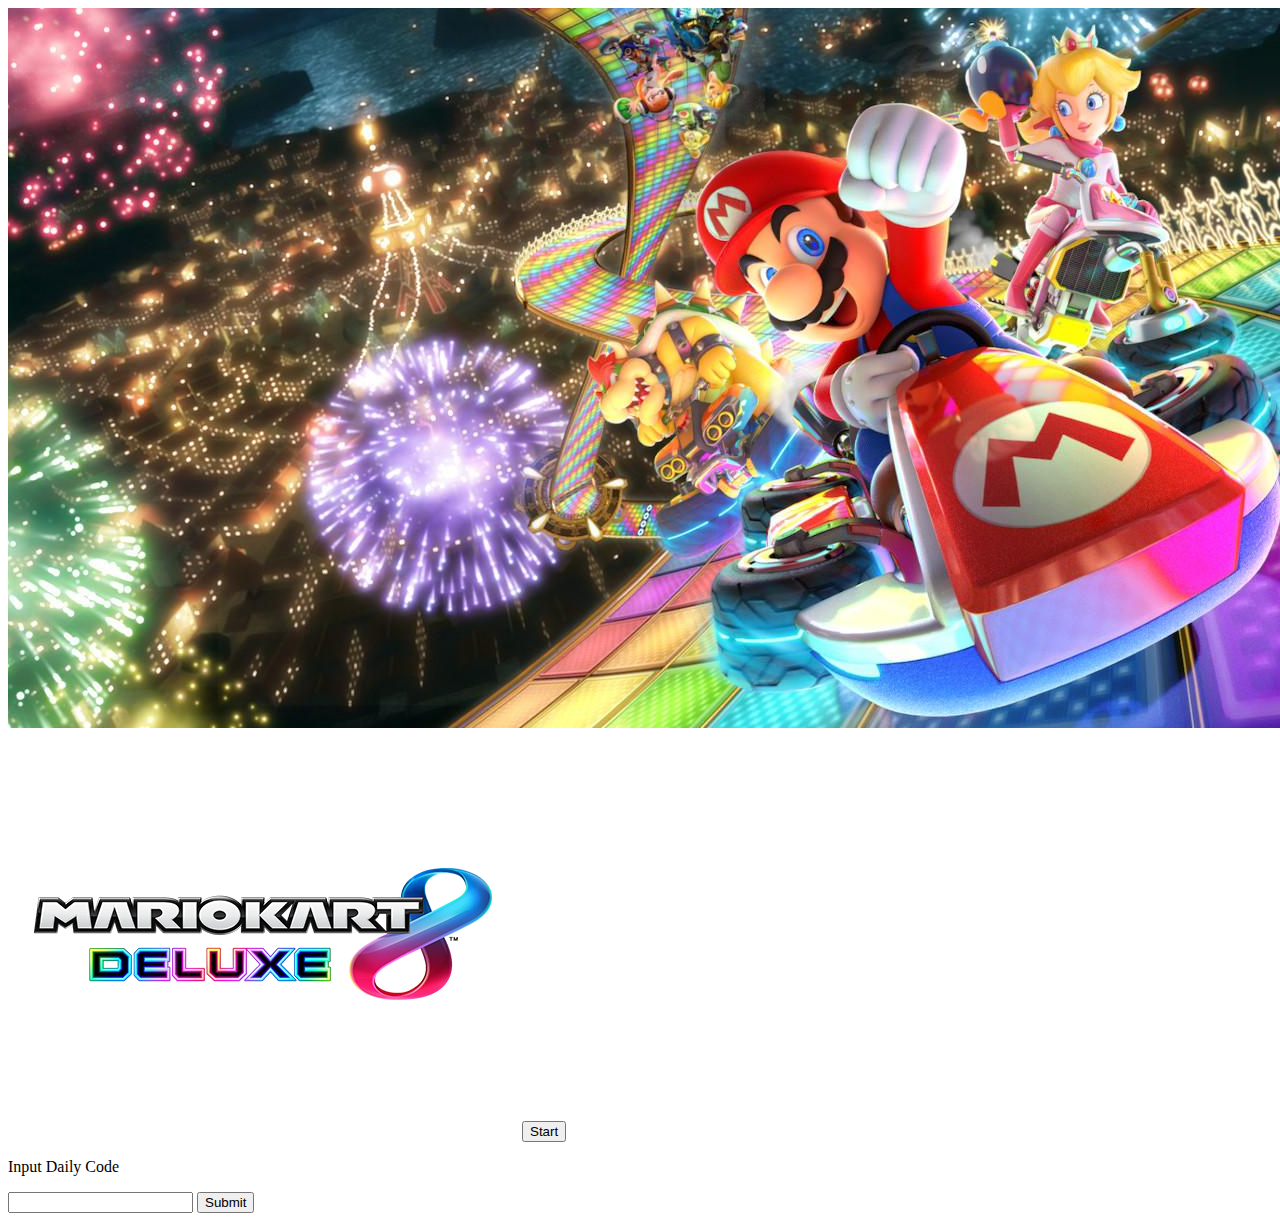
==== index.html @ 20314977 "Update index.html" ====
<!DOCTYPE html>
<html lang="en">
<head>
    <meta charset="UTF-8">
    <meta name="viewport" content="width=device-width, initial-scale=1.0">
    <title>Mario Kart Compatition - Title Screen</title>
    <link rel="stylesheet" href="style.css">
</head>
<body>
    <!-- Title Screen -->
    <div id="title-screen" class="screen">
        <img src="backgrounds/TitleScreen1.jpg" alt="Title Screen Background" class="background">
        <img src="backgrounds/logo.png" alt="Game Logo" class="logo">
        <button id="start-button">Start</button>
    </div>
    
    <!-- Daily Code Input Screen -->
    <div id="daily-code-screen" class="screen hidden">
        <p>Input Daily Code</p>
        <input type="text" id="daily-code-input">
        <button id="submit-code-button">Submit</button>
    </div>

    <script src="script.js"></script>
</body>
</html>
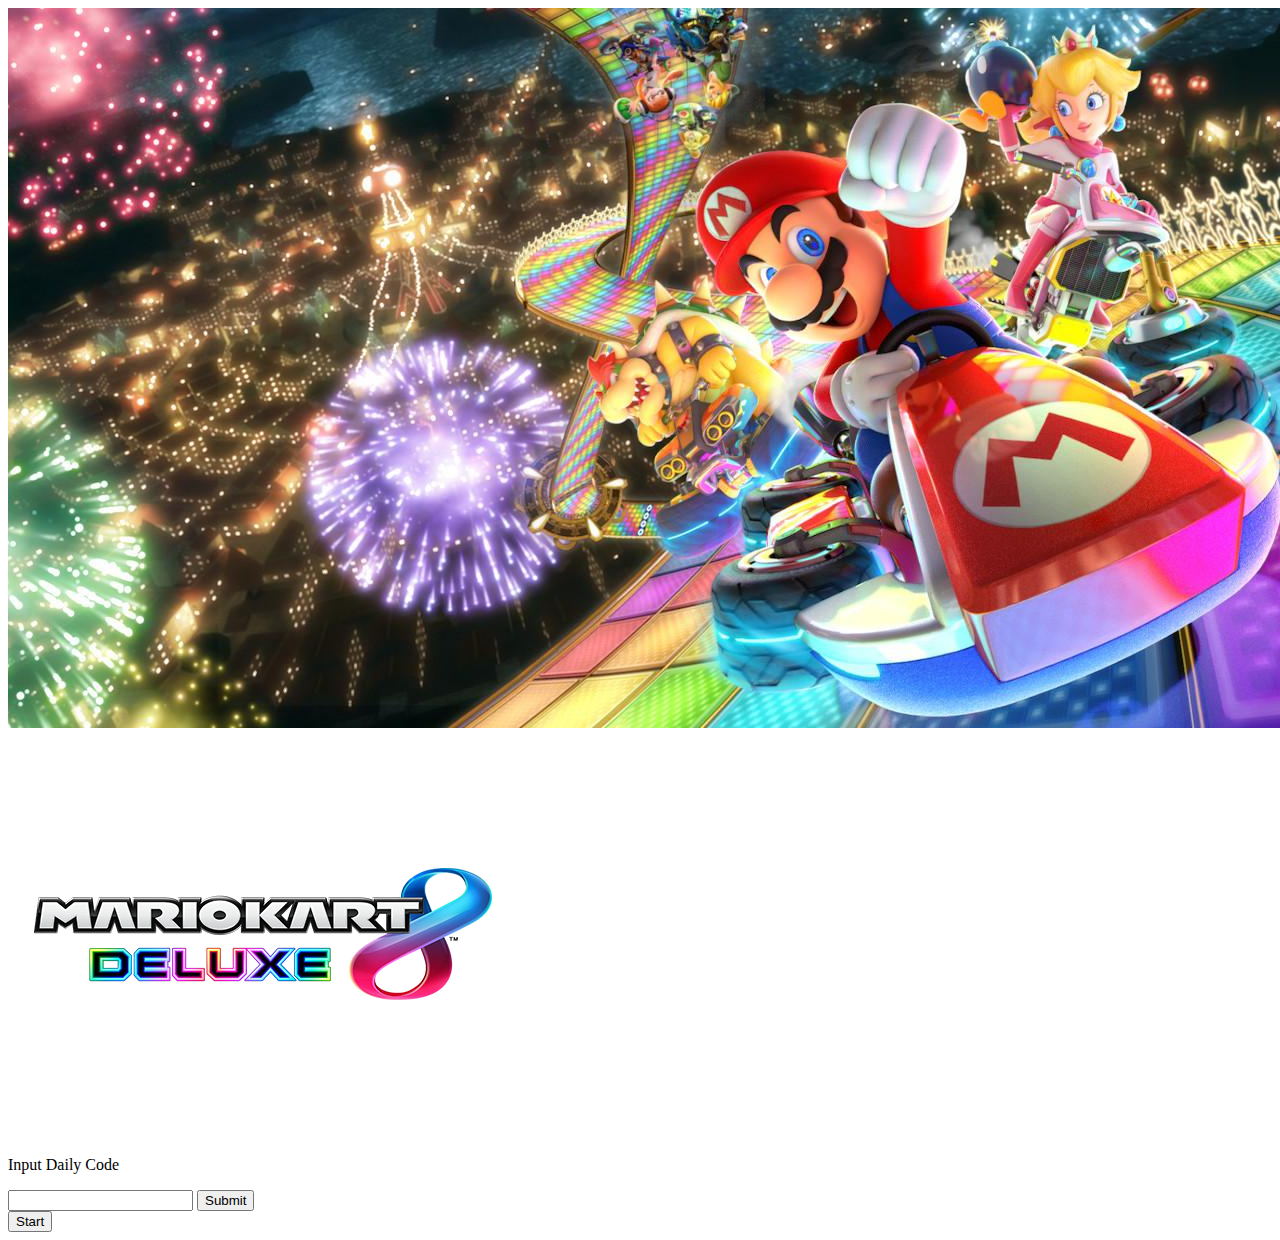
==== commit afbfe67b: "Update index.html" ====
--- a/index.html
+++ b/index.html
@@ -3,22 +3,22 @@
 <head>
     <meta charset="UTF-8">
     <meta name="viewport" content="width=device-width, initial-scale=1.0">
-    <title>Mario Kart Compatition - Title Screen</title>
+    <title>Mario Kart Competition - Title Screen</title>
     <link rel="stylesheet" href="style.css">
 </head>
 <body>
-    <!-- Title Screen -->
-    <div id="title-screen" class="screen">
+    <!-- Main Screen -->
+    <div id="main-screen" class="screen">
         <img src="backgrounds/TitleScreen1.jpg" alt="Title Screen Background" class="background">
-        <img src="backgrounds/logo.png" alt="Game Logo" class="logo">
-        <button id="start-button">Start</button>
-    </div>
-    
-    <!-- Daily Code Input Screen -->
-    <div id="daily-code-screen" class="screen hidden">
-        <p>Input Daily Code</p>
-        <input type="text" id="daily-code-input">
-        <button id="submit-code-button">Submit</button>
+        <div class="content">
+            <img src="backgrounds/logo.png" alt="Game Logo" class="logo">
+            <div class="code-input-section">
+                <p>Input Daily Code</p>
+                <input type="text" id="daily-code-input" class="code-input">
+                <button id="submit-code-button" class="action-button">Submit</button>
+            </div>
+            <button id="start-button" class="action-button">Start</button>
+        </div>
     </div>
 
     <script src="script.js"></script>
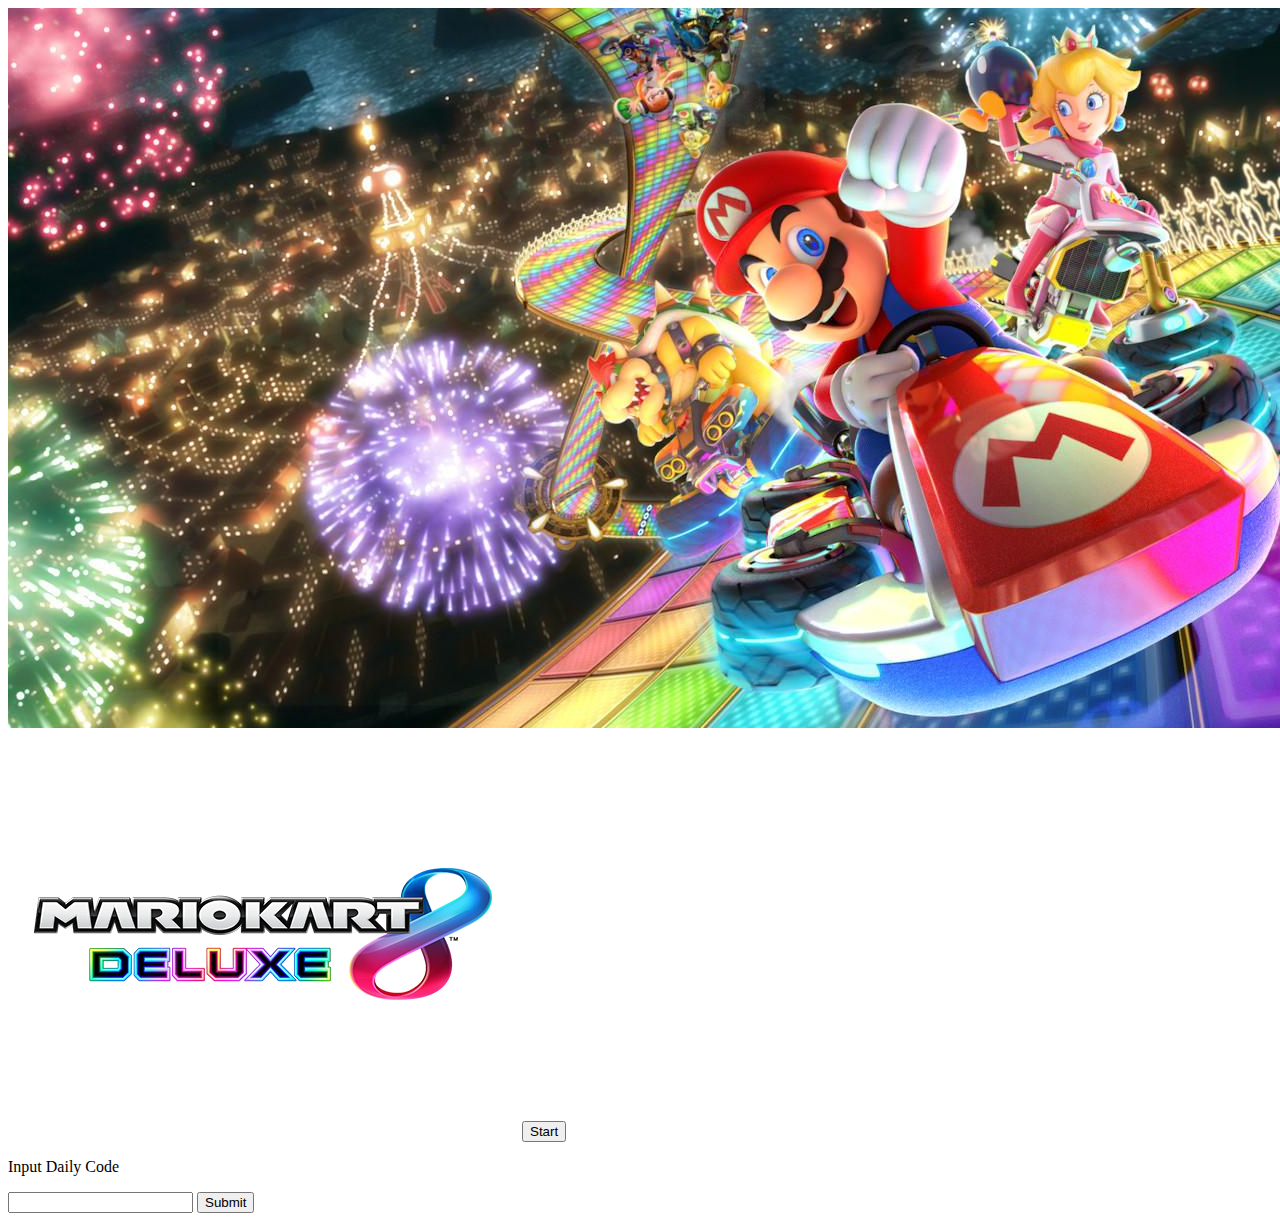
==== commit 7b9f41fd: "Update index.html" ====
--- a/index.html
+++ b/index.html
@@ -3,21 +3,22 @@
 <head>
     <meta charset="UTF-8">
     <meta name="viewport" content="width=device-width, initial-scale=1.0">
-    <title>Mario Kart Competition - Title Screen</title>
+    <title>Mario Kart Competition - Main Screen</title>
     <link rel="stylesheet" href="style.css">
 </head>
 <body>
     <!-- Main Screen -->
     <div id="main-screen" class="screen">
         <img src="backgrounds/TitleScreen1.jpg" alt="Title Screen Background" class="background">
+        <div id="overlay" class="overlay hidden"></div>
         <div class="content">
             <img src="backgrounds/logo.png" alt="Game Logo" class="logo">
-            <div class="code-input-section">
-                <p>Input Daily Code</p>
-                <input type="text" id="daily-code-input" class="code-input">
-                <button id="submit-code-button" class="action-button">Submit</button>
-            </div>
             <button id="start-button" class="action-button">Start</button>
+        </div>
+        <div id="daily-code-section" class="code-input-section hidden">
+            <p>Input Daily Code</p>
+            <input type="text" id="daily-code-input" class="code-input">
+            <button id="submit-code-button" class="action-button">Submit</button>
         </div>
     </div>
 
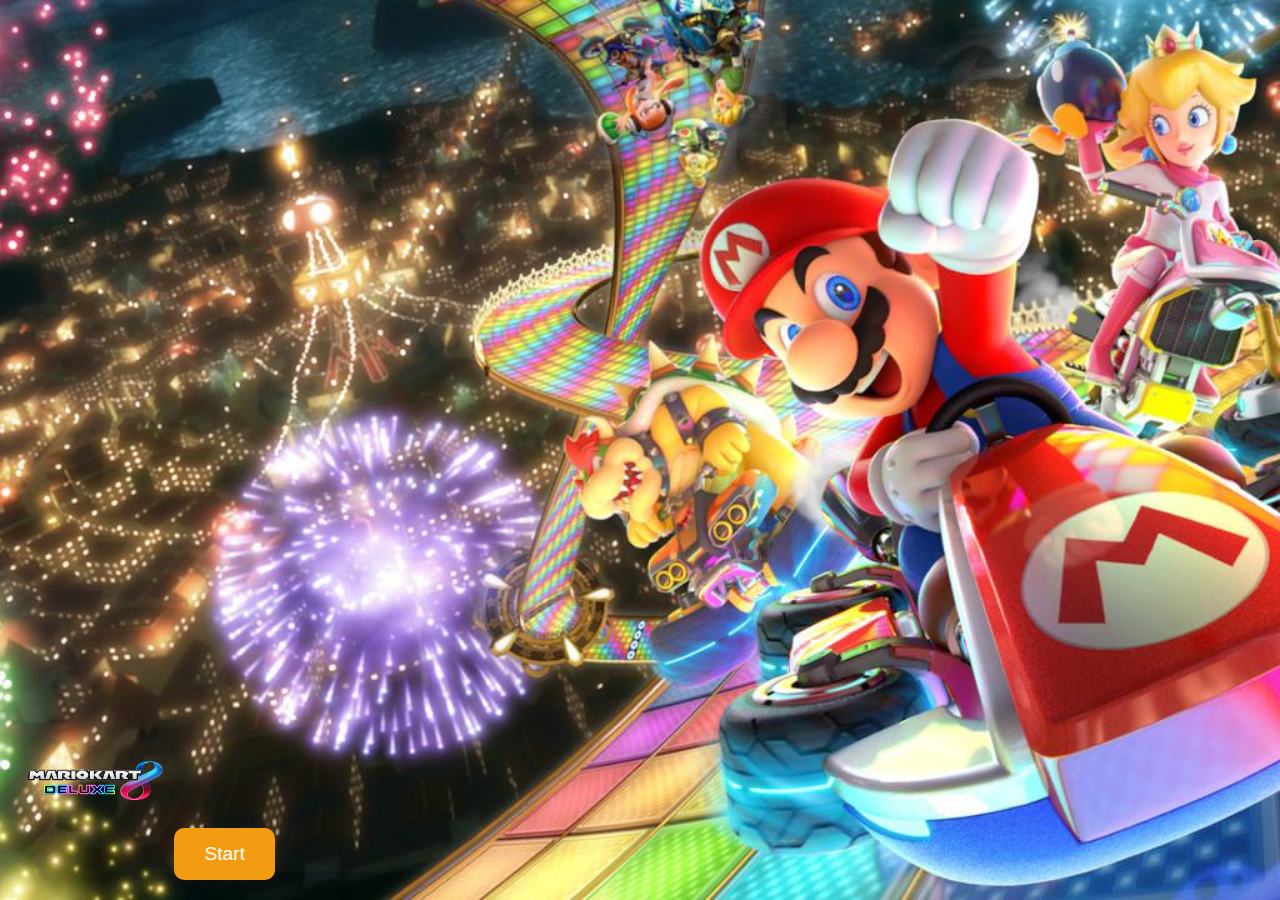
==== commit 0211e91b: "Update index.html" ====
--- a/index.html
+++ b/index.html
@@ -3,8 +3,8 @@
 <head>
     <meta charset="UTF-8">
     <meta name="viewport" content="width=device-width, initial-scale=1.0">
-    <title>Mario Kart Competition - Main Screen</title>
-    <link rel="stylesheet" href="style.css">
+    <title>Main Screen</title>
+    <link rel="stylesheet" href="styles.css">  <!-- Ensure the path is correct -->
 </head>
 <body>
     <!-- Main Screen -->
--- a/styles.css
+++ b/styles.css
@@ -0,0 +1,90 @@
+body, html {
+    margin: 0;
+    padding: 0;
+    width: 100%;
+    height: 100%;
+    overflow: hidden;
+    font-family: Arial, sans-serif;
+}
+
+.screen {
+    position: relative;
+    width: 100%;
+    height: 100%;
+}
+
+.background {
+    position: absolute;
+    top: 0;
+    left: 0;
+    width: 100%;
+    height: 100%;
+    object-fit: cover;
+    z-index: -2;
+}
+
+.overlay {
+    position: absolute;
+    top: 0;
+    left: 0;
+    width: 100%;
+    height: 100%;
+    background: rgba(0, 0, 0, 0.5);
+    backdrop-filter: blur(10px);
+    z-index: -1;
+    transition: opacity 0.3s ease;
+}
+
+.hidden {
+    display: none;
+}
+
+.content {
+    position: absolute;
+    bottom: 20px;
+    left: 20px;
+    text-align: left;
+    color: #fff;
+    z-index: 1;
+}
+
+.logo {
+    width: 150px; /* Adjust as needed */
+    margin-bottom: 20px;
+}
+
+.action-button {
+    padding: 15px 30px;
+    font-size: 1.2em;
+    cursor: pointer;
+    border: none;
+    border-radius: 10px;
+    background-color: #f39c12;
+    color: #fff;
+    transition: background-color 0.3s, transform 0.3s;
+}
+
+.action-button:hover {
+    background-color: #e67e22;
+    transform: scale(1.05);
+}
+
+.code-input-section {
+    position: absolute;
+    top: 50%;
+    left: 50%;
+    transform: translate(-50%, -50%);
+    text-align: center;
+    color: #fff;
+    z-index: 1;
+}
+
+.code-input {
+    padding: 10px;
+    font-size: 1em;
+    border: none;
+    border-radius: 5px;
+    width: 80%;
+    max-width: 300px;
+    margin-bottom: 10px;
+}
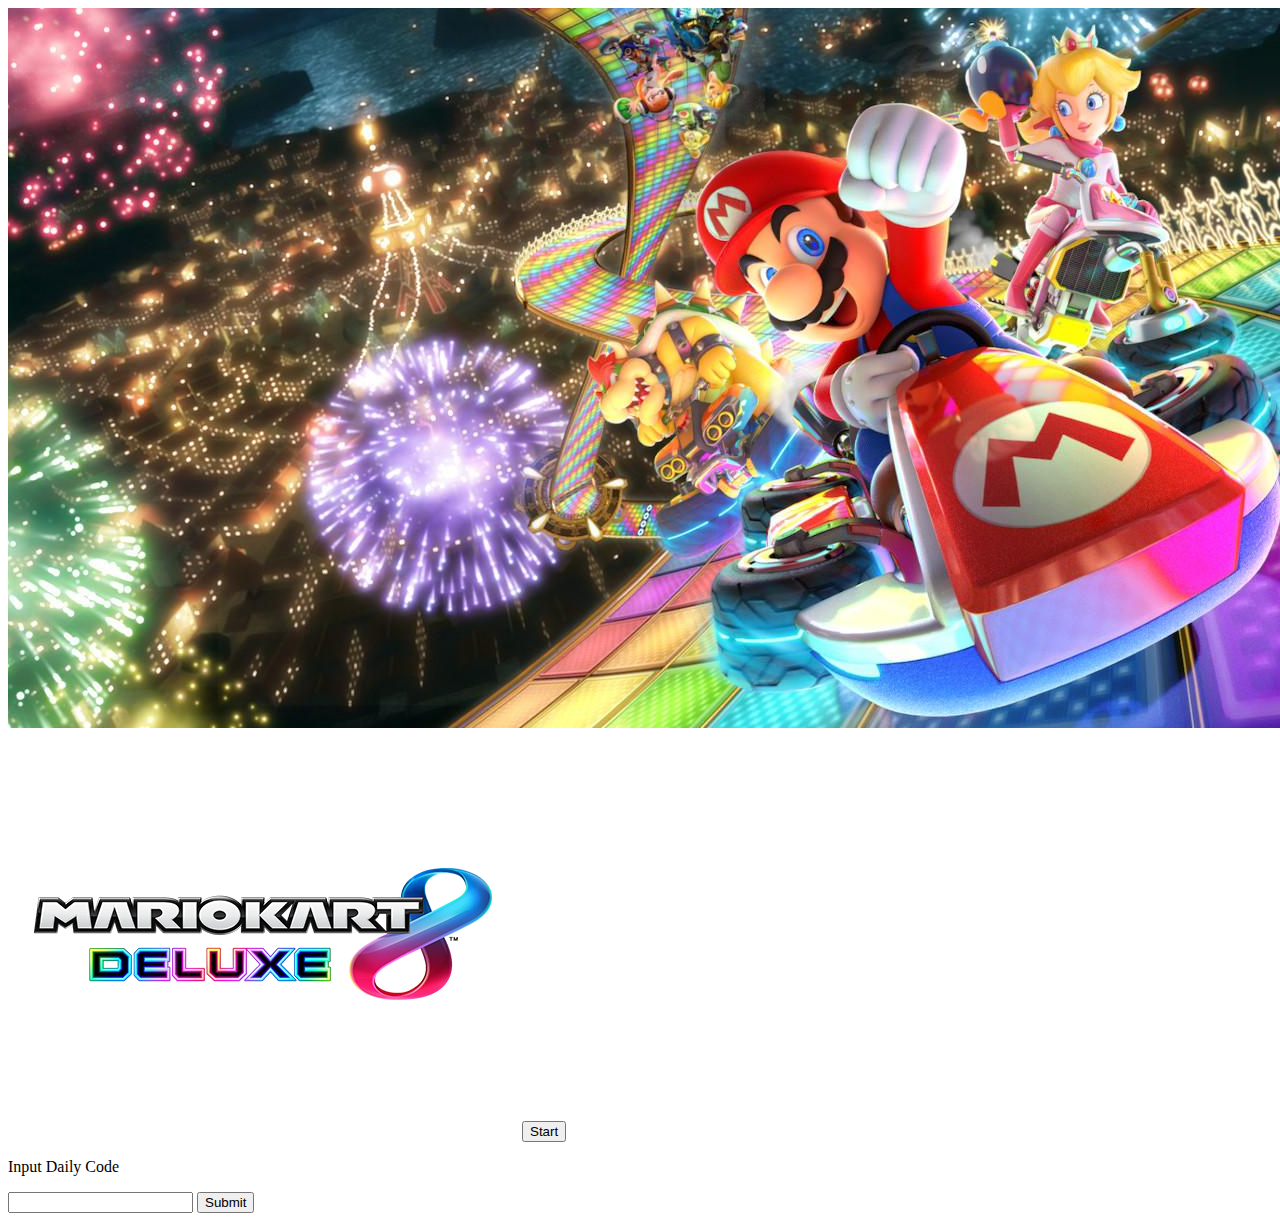
==== commit ed53add8: "Update index.html" ====
--- a/index.html
+++ b/index.html
@@ -3,15 +3,15 @@
 <head>
     <meta charset="UTF-8">
     <meta name="viewport" content="width=device-width, initial-scale=1.0">
-    <title>Main Screen</title>
-    <link rel="stylesheet" href="styles.css">  <!-- Ensure the path is correct -->
+    <title>Mario Kart Competition - Main Screen</title>
+    <link rel="stylesheet" href="style.css">
 </head>
 <body>
     <!-- Main Screen -->
     <div id="main-screen" class="screen">
         <img src="backgrounds/TitleScreen1.jpg" alt="Title Screen Background" class="background">
         <div id="overlay" class="overlay hidden"></div>
-        <div class="content">
+        <div class="content centered-content">
             <img src="backgrounds/logo.png" alt="Game Logo" class="logo">
             <button id="start-button" class="action-button">Start</button>
         </div>
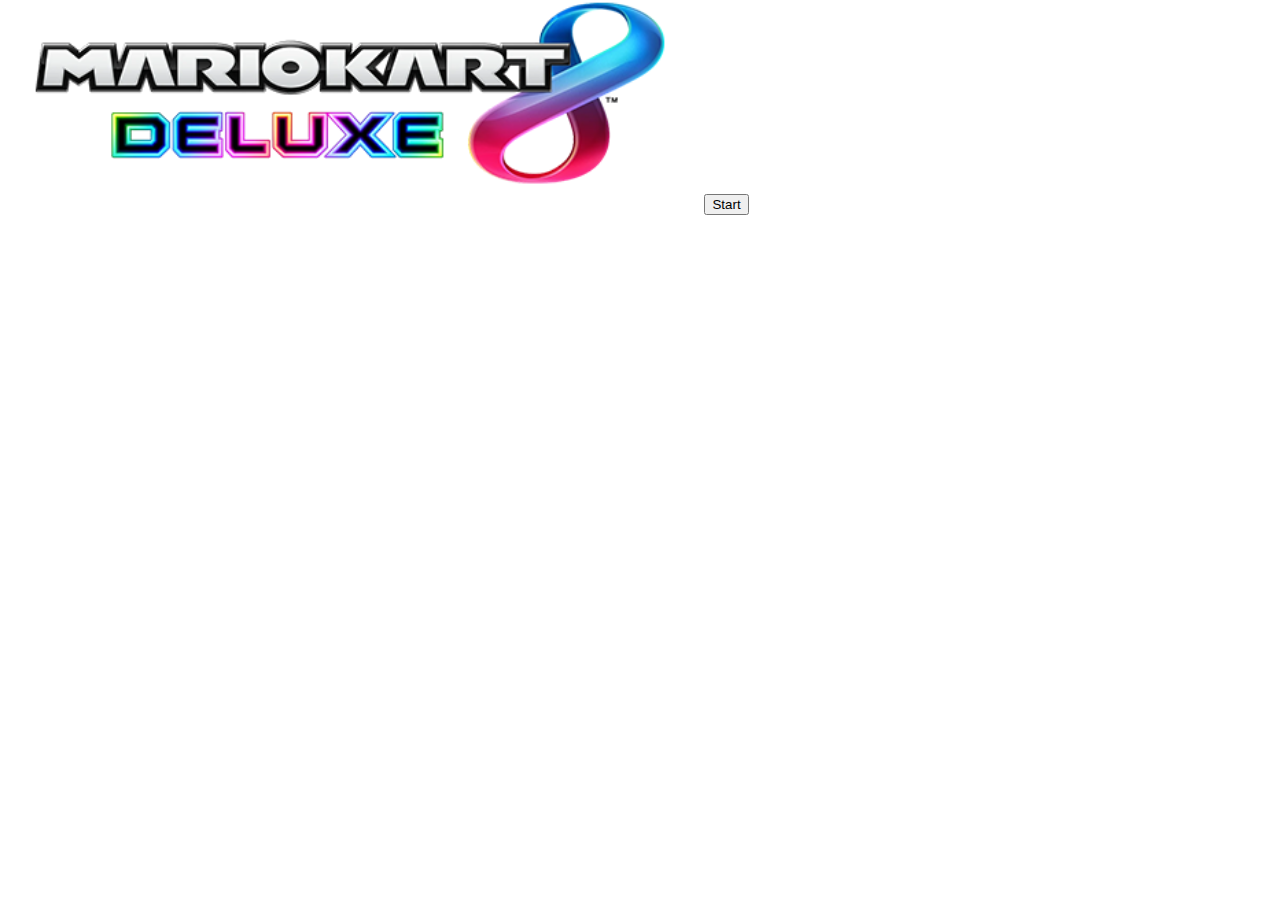
==== commit 711caccd: "Update index.html" ====
--- a/index.html
+++ b/index.html
@@ -3,25 +3,20 @@
 <head>
     <meta charset="UTF-8">
     <meta name="viewport" content="width=device-width, initial-scale=1.0">
-    <title>Mario Kart Competition - Main Screen</title>
+    <title>Mario Kart Competition - Main Menu</title>
     <link rel="stylesheet" href="style.css">
 </head>
 <body>
-    <!-- Main Screen -->
-    <div id="main-screen" class="screen">
-        <img src="backgrounds/TitleScreen1.jpg" alt="Title Screen Background" class="background">
-        <div id="overlay" class="overlay hidden"></div>
-        <div class="content centered-content">
-            <img src="backgrounds/logo.png" alt="Game Logo" class="logo">
-            <button id="start-button" class="action-button">Start</button>
-        </div>
-        <div id="daily-code-section" class="code-input-section hidden">
+    <div class="main-menu">
+        <img src="./backgrounds/logo.png" id="logo" class="logo" alt="Mario Kart 8 Deluxe Logo">
+        <button id="start-button" class="start-button">Start</button>
+        <div id="daily-code-container" class="hidden">
             <p>Input Daily Code</p>
-            <input type="text" id="daily-code-input" class="code-input">
-            <button id="submit-code-button" class="action-button">Submit</button>
+            <input type="text" id="daily-code-input" class="code-input" placeholder="Enter daily code">
+            <button id="submit-daily-code" class="action-button">Submit</button>
         </div>
     </div>
 
-    <script src="script.js"></script>
+    <script src="main_menu_script.js"></script>
 </body>
 </html>
--- a/style.css
+++ b/style.css
@@ -0,0 +1,96 @@
+body, html {
+    margin: 0;
+    padding: 0;
+    width: 100%;
+    height: 100%;
+    overflow: hidden;
+    font-family: Arial, sans-serif;
+}
+
+.screen {
+    position: relative;
+    width: 100%;
+    height: 100%;
+}
+
+.background {
+    position: absolute;
+    top: 0;
+    left: 0;
+    width: 100%;
+    height: 100%;
+    object-fit: cover;
+    z-index: -2;
+}
+
+.overlay {
+    position: absolute;
+    top: 0;
+    left: 0;
+    width: 100%;
+    height: 100%;
+    background: rgba(0, 0, 0, 0.5);
+    backdrop-filter: blur(10px);
+    z-index: -1;
+    transition: opacity 0.3s ease;
+}
+
+.hidden {
+    display: none;
+}
+
+.content {
+    position: absolute;
+    bottom: 20px;
+    left: 20px;
+    text-align: center;
+    color: #fff;
+    z-index: 1;
+}
+
+.logo {
+    width: 700px;
+    margin-bottom: 20px;
+}
+
+.action-button {
+    padding: 15px 30px;
+    font-size: 1.2em;
+    cursor: pointer;
+    border: none;
+    border-radius: 10px;
+    background-color: #f39c12;
+    color: #fff;
+    transition: background-color 0.3s, transform 0.3s;
+}
+
+.action-button:hover {
+    background-color: #e67e22;
+    transform: scale(1.05);
+}
+
+.code-input-section {
+    position: absolute;
+    top: 50%;
+    left: 50%;
+    transform: translate(-50%, -50%);
+    text-align: center;
+    color: #fff;
+    z-index: 1;
+}
+
+.code-input {
+    padding: 10px;
+    font-size: 1em;
+    border: none;
+    border-radius: 5px;
+    width: 80%;
+    max-width: 300px;
+    margin-bottom: 10px;
+}
+
+.centered-content {
+    display: flex;
+    flex-direction: column;
+    align-items: center;
+}
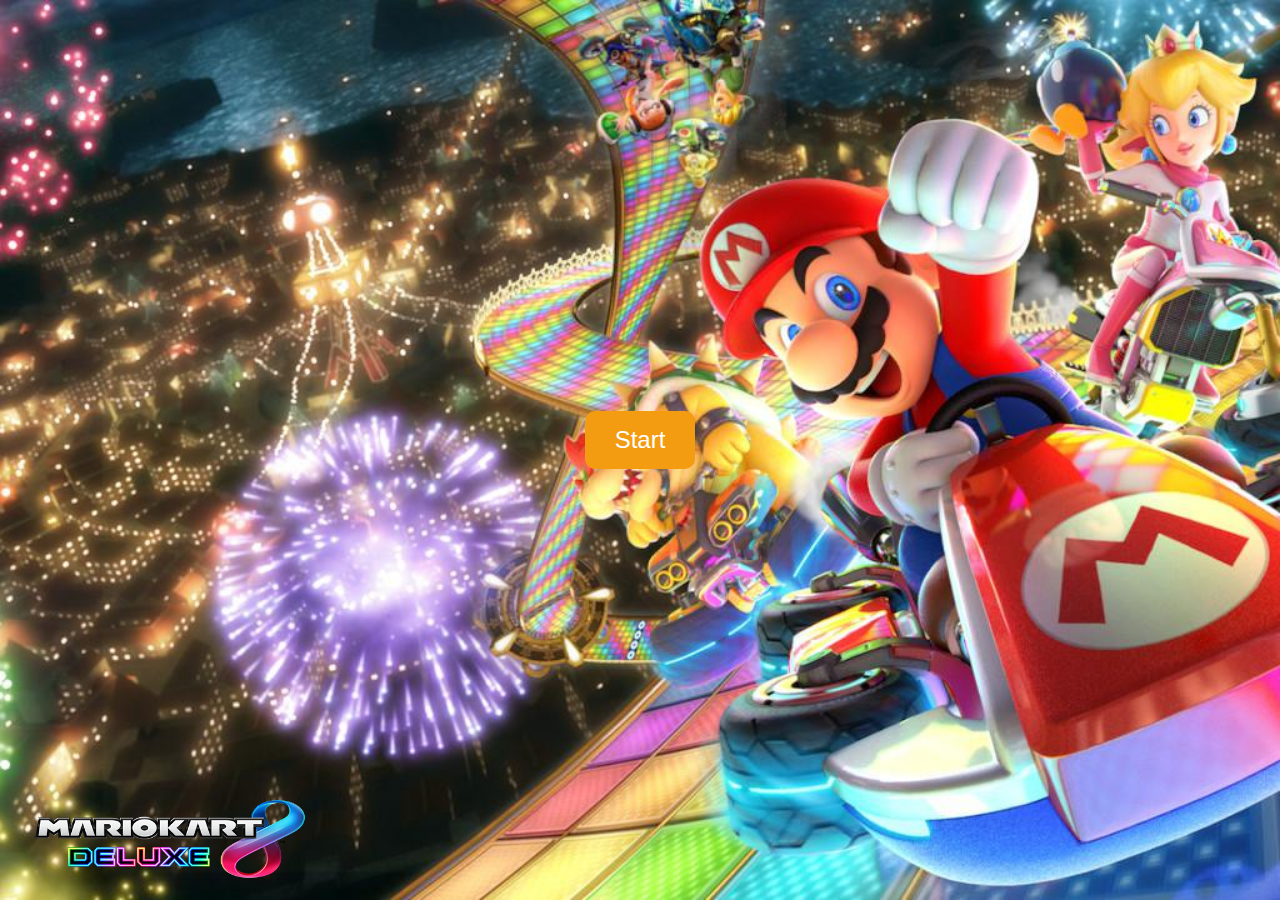
==== commit 63f0351c: "Update index.html" ====
--- a/index.html
+++ b/index.html
@@ -17,6 +17,6 @@
         </div>
     </div>
 
-    <script src="main_menu_script.js"></script>
+    <script src="script.js"></script>
 </body>
 </html>
--- a/style.css
+++ b/style.css
@@ -7,50 +7,48 @@
     font-family: Arial, sans-serif;
 }
 
-.screen {
-    position: relative;
-    width: 100%;
-    height: 100%;
+.main-menu {
+    display: flex;
+    flex-direction: column;
+    justify-content: center;
+    align-items: center;
+    height: 100vh;
+    background: url('./backgrounds/TitleScreen1.jpg') no-repeat center center fixed;
+    background-size: cover;
 }
 
-.background {
-    position: absolute;
-    top: 0;
-    left: 0;
-    width: 100%;
-    height: 100%;
-    object-fit: cover;
-    z-index: -2;
-}
-
-.overlay {
-    position: absolute;
-    top: 0;
-    left: 0;
-    width: 100%;
-    height: 100%;
-    background: rgba(0, 0, 0, 0.5);
-    backdrop-filter: blur(10px);
-    z-index: -1;
-    transition: opacity 0.3s ease;
-}
-
-.hidden {
-    display: none;
-}
-
-.content {
+.logo {
+    width: 300px;
     position: absolute;
     bottom: 20px;
     left: 20px;
-    text-align: center;
-    color: #fff;
-    z-index: 1;
 }
 
-.logo {
-    width: 700px;
+.start-button {
+    padding: 15px 30px;
+    font-size: 1.5em;
+    cursor: pointer;
+    border: none;
+    border-radius: 10px;
+    background-color: #f39c12;
+    color: #fff;
+    transition: background-color 0.3s, transform 0.3s;
     margin-bottom: 20px;
+}
+
+.start-button:hover {
+    background-color: #e67e22;
+    transform: scale(1.05);
+}
+
+.code-input {
+    padding: 10px;
+    font-size: 1em;
+    border: none;
+    border-radius: 5px;
+    width: 80%;
+    max-width: 300px;
+    margin-bottom: 10px;
 }
 
 .action-button {
@@ -69,28 +67,6 @@
     transform: scale(1.05);
 }
 
-.code-input-section {
-    position: absolute;
-    top: 50%;
-    left: 50%;
-    transform: translate(-50%, -50%);
-    text-align: center;
-    color: #fff;
-    z-index: 1;
+.hidden {
+    display: none;
 }
-
-.code-input {
-    padding: 10px;
-    font-size: 1em;
-    border: none;
-    border-radius: 5px;
-    width: 80%;
-    max-width: 300px;
-    margin-bottom: 10px;
-}
-
-.centered-content {
-    display: flex;
-    flex-direction: column;
-    align-items: center;
-}
